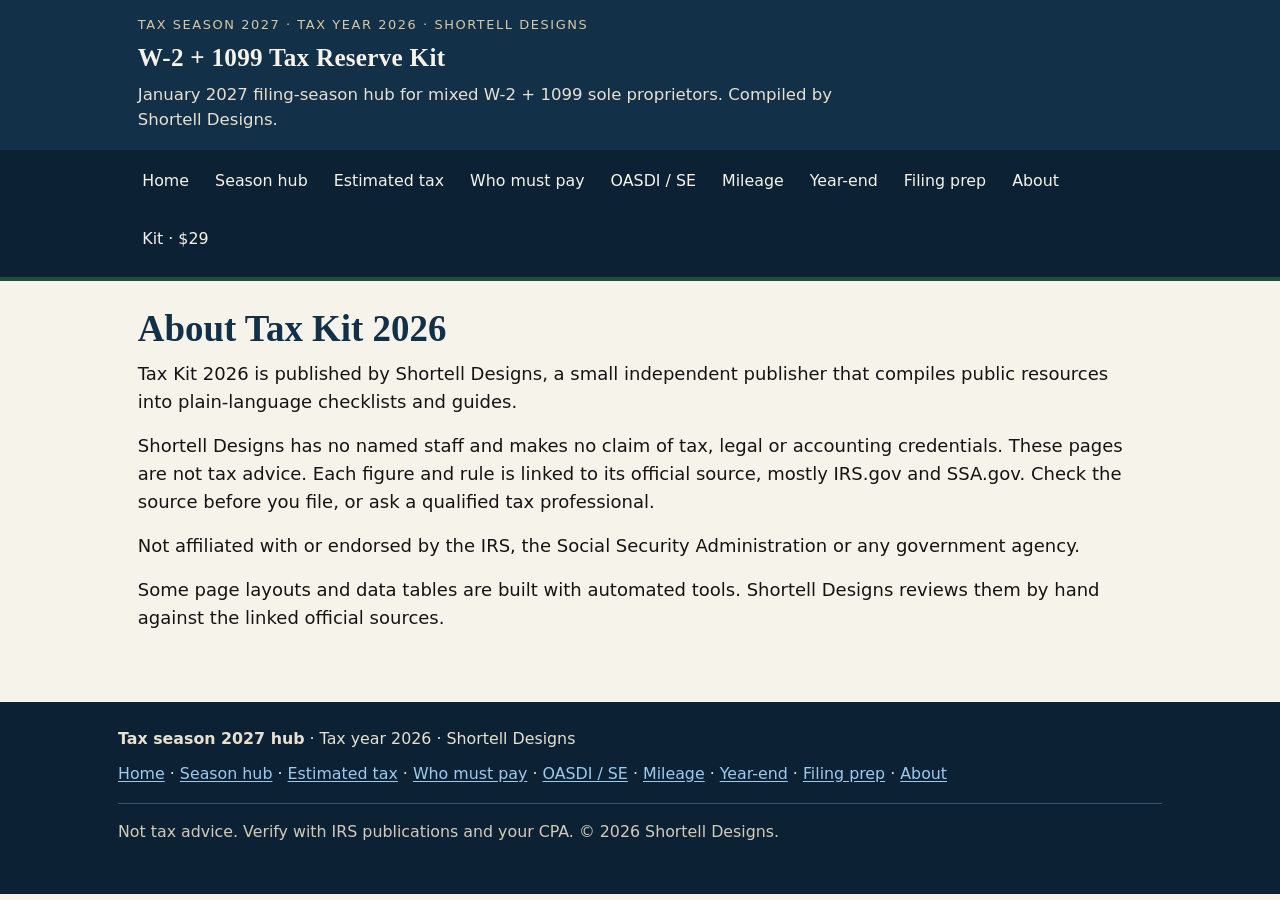
==== about.html @ aab92a84 "Add About page, visible byline, About nav/footer link, sitemap entry" ====
<!DOCTYPE html>
<html lang="en">
<head>
  <meta charset="utf-8">
  <meta name="viewport" content="width=device-width, initial-scale=1">
  <title>About Tax Kit 2026 | Shortell Designs</title>
  <meta name="description" content="Who publishes Tax Kit 2026, how pages are sourced from IRS.gov and SSA.gov, and what the site is not. Not tax advice.">
  <meta name="author" content="Shortell Designs">
  <link rel="canonical" href="https://shortelldesigns.github.io/tax-kit-2026/about.html">
  <meta property="og:title" content="About Tax Kit 2026 | Shortell Designs">
  <meta property="og:description" content="Who publishes Tax Kit 2026, how pages are sourced from IRS.gov and SSA.gov, and what the site is not. Not tax advice.">
  <meta property="og:type" content="website">
  <meta property="og:url" content="https://shortelldesigns.github.io/tax-kit-2026/about.html">
  <meta name="robots" content="index,follow">
  <link rel="stylesheet" href="css/site.css">
</head>
<body>
  <a class="skip" href="#content">Skip to content</a>
  <header class="site">
    <div class="brand">
      <p class="eyebrow">Tax season 2027 · Tax year 2026 · Shortell Designs</p>
      <p class="brand-name"><a href="./">W-2 + 1099 Tax Reserve Kit</a></p>
      <p class="tag">January 2027 filing-season hub for mixed W-2 + 1099 sole proprietors. Compiled by Shortell Designs.</p>
    </div>
    <nav class="primary" aria-label="Site">
      <ul>
        <li><a href="./">Home</a></li>
        <li><a href="tax-season-2027.html">Season hub</a></li>
        <li><a href="estimated-tax-2026.html">Estimated tax</a></li>
        <li><a href="who-must-pay-estimated-tax.html">Who must pay</a></li>
        <li><a href="oasdi-se-tax-w2-1099.html">OASDI / SE</a></li>
        <li><a href="mileage-rates-2026.html">Mileage</a></li>
        <li><a href="year-end-tax-checklist-2026.html">Year-end</a></li>
        <li><a href="filing-prep-2027.html">Filing prep</a></li>
        <li><a href="about.html">About</a></li>
        <li><a href="./#buy">Kit · $29</a></li>
      </ul>
    </nav>
  </header>
  <main id="content">
    <h1 class="page">About Tax Kit 2026</h1>
    <p>Tax Kit 2026 is published by Shortell Designs, a small independent publisher that compiles public resources into plain-language checklists and guides.</p>
    <p>Shortell Designs has no named staff and makes no claim of tax, legal or accounting credentials. These pages are not tax advice. Each figure and rule is linked to its official source, mostly IRS.gov and SSA.gov. Check the source before you file, or ask a qualified tax professional.</p>
    <p>Not affiliated with or endorsed by the IRS, the Social Security Administration or any government agency.</p>
    <p>Some page layouts and data tables are built with automated tools. Shortell Designs reviews them by hand against the linked official sources.</p>
  </main>
  </main>
  <footer class="site">
    <div class="inner">
      <p><strong>Tax season 2027 hub</strong> · Tax year 2026 · Shortell Designs</p>
      <p><a href="./">Home</a> · <a href="tax-season-2027.html">Season hub</a> · <a href="estimated-tax-2026.html">Estimated tax</a> · <a href="who-must-pay-estimated-tax.html">Who must pay</a> · <a href="oasdi-se-tax-w2-1099.html">OASDI / SE</a> · <a href="mileage-rates-2026.html">Mileage</a> · <a href="year-end-tax-checklist-2026.html">Year-end</a> · <a href="filing-prep-2027.html">Filing prep</a> · <a href="about.html">About</a></p>
      <div class="disclaimer">
        <p>Not tax advice. Verify with IRS publications and your CPA. © 2026 Shortell Designs.</p>
      </div>
    </div>
  </footer>
</body>
</html>
---- css/site.css ----
/* 2026 W-2 + 1099 Tax Kit sales page — Stephen Shortell
   Navy / cream, mobile-first, high contrast. No tracking. */

:root {
  --ink: #141414;
  --ink-soft: #2a2a2a;
  --paper: #f6f3ea;
  --paper-2: #efe9db;
  --rule: #c9c0ae;
  --navy: #123048;
  --navy-2: #0c2234;
  --link: #0a4a82;
  --link-visited: #4a2f6b;
  --forest: #1e4d3a;
  --warn-bg: #f3e6c8;
  --warn-ink: #5c3a08;
  --ok-bg: #dce9e1;
  --focus: #c45c00;
  --yellow: #fff3b0;
  --max: 46rem;
  --wide: 58rem;
}

*, *::before, *::after { box-sizing: border-box; }

html {
  font-size: 112.5%;
  scroll-behavior: smooth;
}

body {
  margin: 0;
  background: var(--paper);
  color: var(--ink);
  font-family: "Segoe UI", system-ui, -apple-system, Helvetica, Arial, sans-serif;
  line-height: 1.55;
}

.skip {
  position: absolute;
  left: -999px;
  top: 0;
  background: var(--navy);
  color: #fff;
  padding: 0.5rem 1rem;
  z-index: 20;
}
.skip:focus { left: 0.5rem; top: 0.5rem; }

header.site {
  background: var(--navy);
  color: #f6f3ea;
  border-bottom: 4px solid var(--forest);
}

.brand {
  max-width: var(--wide);
  margin: 0 auto;
  padding: 0.85rem 1.1rem 0.5rem;
}

.brand p.eyebrow {
  margin: 0;
  font-size: 0.72rem;
  letter-spacing: 0.12em;
  text-transform: uppercase;
  color: #d7c9a4;
}

.brand-name {
  margin: 0.15rem 0 0;
  font-family: Georgia, "Times New Roman", serif;
  font-size: 1.28rem;
  font-weight: 700;
  letter-spacing: 0.01em;
}

.brand-name a {
  color: inherit;
  text-decoration: none;
}

.brand .tag {
  margin: 0.25rem 0 0.45rem;
  font-size: 0.92rem;
  color: #e8e0cf;
  max-width: 40rem;
}

nav.primary {
  background: var(--navy-2);
}

nav.primary ul {
  list-style: none;
  margin: 0 auto;
  padding: 0.35rem 0.7rem;
  max-width: var(--wide);
  display: flex;
  flex-wrap: wrap;
  gap: 0.15rem;
}

nav.primary a {
  display: inline-block;
  color: #f6f3ea;
  text-decoration: none;
  padding: 0.4rem 0.65rem;
  border-radius: 2px;
  font-size: 0.88rem;
}

nav.primary a:hover,
nav.primary a:focus {
  background: #1d4a68;
  outline: 2px solid #f6d27a;
  outline-offset: 1px;
}

main {
  max-width: var(--wide);
  margin: 0 auto;
  padding: 1.4rem 1.1rem 3rem;
}

h1, h2, h3, h4 {
  font-family: Georgia, "Times New Roman", serif;
  line-height: 1.25;
  color: var(--navy);
}

h1.page {
  font-size: 1.75rem;
  margin: 0 0 0.45rem;
}

.lede {
  font-size: 1.08rem;
  color: var(--ink-soft);
  margin: 0 0 1.1rem;
}

.meta {
  font-size: 0.85rem;
  color: #4a463c;
  margin: 0 0 1.2rem;
}

h2 {
  font-size: 1.28rem;
  margin: 1.8rem 0 0.55rem;
  padding-top: 0.5rem;
  border-top: 1px solid var(--rule);
}

h3 {
  font-size: 1.05rem;
  margin: 1.1rem 0 0.35rem;
  color: var(--forest);
}

p { margin: 0 0 0.9rem; }

a {
  color: var(--link);
  text-underline-offset: 2px;
}
a:visited { color: var(--link-visited); }
a:focus {
  outline: 3px solid var(--focus);
  outline-offset: 2px;
}

ul, ol { margin: 0 0 1rem; padding-left: 1.3rem; }
li { margin-bottom: 0.35rem; }

.hero-meta {
  display: flex;
  flex-wrap: wrap;
  gap: 0.4rem 0.55rem;
  margin: 0 0 1.1rem;
}

.badge {
  font-size: 0.75rem;
  font-weight: 700;
  letter-spacing: 0.04em;
  text-transform: uppercase;
  padding: 0.18rem 0.5rem;
  border: 1px solid var(--forest);
  color: var(--forest);
  background: var(--ok-bg);
}

.badge.neutral {
  border-color: #8a7a55;
  color: #5c5340;
  background: var(--paper-2);
}

.price-box {
  background: #fff;
  border: 1px solid var(--rule);
  border-top: 4px solid var(--forest);
  padding: 1rem 1.1rem 1.15rem;
  margin: 0 0 1.4rem;
  display: grid;
  gap: 0.35rem;
}

.price-box .label {
  font-size: 0.75rem;
  letter-spacing: 0.1em;
  text-transform: uppercase;
  font-weight: 700;
  color: var(--forest);
  font-family: "Segoe UI", system-ui, sans-serif;
}

.price-box .amount {
  font-family: Georgia, "Times New Roman", serif;
  font-size: 2.4rem;
  line-height: 1;
  color: var(--navy);
  font-weight: 700;
}

.price-box .amount span {
  font-size: 1rem;
  font-weight: 600;
  color: var(--ink-soft);
}

.price-box .note {
  margin: 0.15rem 0 0.55rem;
  font-size: 0.92rem;
}

.btn {
  display: inline-flex;
  align-items: center;
  justify-content: center;
  min-height: 2.75rem;
  padding: 0.45rem 1.05rem;
  background: var(--forest);
  color: #f6f3ea;
  text-decoration: none;
  font-weight: 700;
  font-size: 0.92rem;
  letter-spacing: 0.01em;
  line-height: 1.25;
  text-align: center;
  border: 2px solid var(--forest);
  font-family: inherit;
  cursor: pointer;
}

.btn:visited { color: #f6f3ea; }

.btn:hover,
.btn:focus {
  background: var(--navy);
  border-color: var(--navy);
  color: #f6f3ea;
}

.btn[aria-disabled="true"],
.btn:disabled {
  background: #6b736e;
  border-color: #6b736e;
  color: #f0ece3;
  cursor: not-allowed;
  pointer-events: none;
}

.btn.placeholder {
  background: #6b736e;
  border-color: #6b736e;
  color: #f0ece3;
  cursor: not-allowed;
}

.btn.placeholder:hover,
.btn.placeholder:focus,
.btn.placeholder:visited {
  background: #6b736e;
  border-color: #6b736e;
  color: #f0ece3;
  outline: 3px solid var(--focus);
}

.placeholder-note {
  margin: 0.55rem 0 0;
  font-size: 0.88rem;
  color: var(--warn-ink);
  background: var(--warn-bg);
  border: 1px solid #d7b56a;
  padding: 0.55rem 0.7rem;
}

.price-box .btn {
  width: 100%;
  margin: 0;
}
@media (min-width: 640px) {
  .price-box .btn {
    width: max-content;
  }
}

.cta-sub {
  margin: 0.4rem 0 0;
  font-size: 0.88rem;
  color: var(--ink-soft);
}

ol.kit-tabs {
  list-style: none;
  margin: 1rem 0 1.4rem;
  padding: 0;
  display: grid;
  gap: 0.55rem;
}
@media (min-width: 640px) {
  ol.kit-tabs {
    grid-template-columns: 1fr 1fr;
  }
}
.kit-tabs li {
  background: #fff;
  border: 1px solid var(--rule);
  padding: 0.55rem 0.75rem;
}
.kit-tabs strong {
  display: block;
  font-family: Georgia, "Times New Roman", serif;
  color: var(--navy);
  margin: 0 0 0.15rem;
}

.cards {
  display: grid;
  gap: 0.7rem;
  margin: 1rem 0 1.4rem;
}

@media (min-width: 640px) {
  .cards.two { grid-template-columns: 1fr 1fr; }
  h1.page { font-size: 2.05rem; }
  .brand-name { font-size: 1.4rem; }
}

/* Phone: keep $29 + CTA above the fold at 390×844 */
@media (max-width: 639px) {
  .brand {
    padding: 0.5rem 0.9rem 0.3rem;
  }
  .brand .tag {
    display: none;
  }
  main {
    padding: 0.85rem 0.9rem 2.5rem;
  }
  h1.page {
    font-size: 1.35rem;
    margin: 0 0 0.3rem;
  }
  .lede {
    font-size: 0.95rem;
    line-height: 1.35;
    margin: 0 0 0.35rem;
  }
  .hero-meta {
    gap: 0.25rem 0.35rem;
    margin: 0 0 0.55rem;
  }
  .price-box .note {
    font-size: 0.85rem;
    line-height: 1.35;
    margin: 0.1rem 0 0.4rem;
  }
  /* Hub-only clamp: tax-season-2027 already PASSes with a full note */
  .hub .price-box .note {
    /* one beat only on phone */
    display: -webkit-box;
    -webkit-line-clamp: 2;
    -webkit-box-orient: vertical;
    overflow: hidden;
  }
  .cta-sub {
    font-size: 0.78rem;
    line-height: 1.3;
    margin: 0.35rem 0 0;
  }
  .price-box .amount { margin: 0.15rem 0; }
  .callout { margin-top: 0.75rem; }

  /* Hub-only v2: button sits under $29 and clears 390×844 */
  .hub h1.page {
    font-size: 1.2rem;
    line-height: 1.25;
    margin: 0 0 0.25rem;
  }
  .hub .lede {
    display: -webkit-box;
    -webkit-line-clamp: 2;
    -webkit-box-orient: vertical;
    overflow: hidden;
    margin: 0 0 0.3rem;
  }
  .hub .hero-meta .badge.neutral:last-child {
    display: none; /* drop TY2026 badge — already in eyebrow */
  }
  .hub .cta-sub {
    display: none; /* still available mid-page / FAQ; frees ~40px */
  }
  .hub .price-box {
    padding: 0.65rem 0.75rem 0.7rem;
  }
  .hub .price-box .btn {
    margin-top: 0.25rem;
  }
  .hub main {
    padding-top: 0.55rem;
  }
  .hub .primary ul {
    font-size: 0.82rem;
    gap: 0.2rem 0.55rem;
  }
}

.card {
  background: #fff;
  border: 1px solid var(--rule);
  padding: 0.85rem 1rem;
}

.card h3 {
  margin: 0 0 0.3rem;
  color: var(--navy);
}

.tab-num {
  display: block;
  font-size: 0.72rem;
  letter-spacing: 0.08em;
  text-transform: uppercase;
  color: var(--forest);
  font-family: "Segoe UI", system-ui, sans-serif;
  font-weight: 700;
  margin-bottom: 0.15rem;
}

.callout {
  background: var(--warn-bg);
  color: var(--warn-ink);
  border: 1px solid #d7b56a;
  padding: 0.85rem 1rem;
  margin: 1rem 0 1.3rem;
}

.callout.ok {
  background: var(--ok-bg);
  color: #143328;
  border-color: #8fb59e;
}

.callout h2, .callout h3 {
  color: inherit;
  border: 0;
  margin-top: 0;
  padding: 0;
}

.table-wrap {
  overflow-x: auto;
  margin: 0 0 1.4rem;
  border: 1px solid var(--rule);
  background: #fff;
}

table {
  width: 100%;
  border-collapse: collapse;
  font-size: 0.88rem;
  min-width: 28rem;
}

th, td {
  text-align: left;
  vertical-align: top;
  padding: 0.45rem 0.55rem;
  border-bottom: 1px solid var(--rule);
}

th {
  background: var(--navy);
  color: #f6f3ea;
  font-weight: 600;
}

tr:nth-child(even) td { background: var(--paper-2); }

.swatch {
  display: inline-block;
  width: 0.9rem;
  height: 0.9rem;
  vertical-align: -0.1rem;
  margin-right: 0.25rem;
  border: 1px solid #8a7a55;
  background: var(--yellow);
}

dl.faq {
  margin: 0 0 1.3rem;
}

details.faq-item {
  background: #fff;
  border: 1px solid var(--rule);
  margin: 0 0 0.45rem;
  padding: 0;
}

details.faq-item summary {
  cursor: pointer;
  font-weight: 700;
  color: var(--navy);
  padding: 0.7rem 0.9rem;
  list-style: none;
}

details.faq-item summary::-webkit-details-marker { display: none; }

details.faq-item summary::before {
  content: "+";
  display: inline-block;
  width: 1.1rem;
  color: var(--forest);
  font-weight: 700;
}

details.faq-item[open] summary::before { content: "–"; }

details.faq-item .answer {
  padding: 0 0.9rem 0.85rem;
  border-top: 1px solid var(--rule);
}

.sources {
  background: #fff;
  border: 1px solid var(--rule);
  padding: 0.85rem 1.05rem;
  margin: 0 0 1.3rem;
}

.sources ul { margin-bottom: 0; }

.sources li { word-break: break-word; }

footer.site {
  background: var(--navy-2);
  color: #e8e0cf;
  padding: 1.4rem 1.1rem 2.2rem;
  font-size: 0.88rem;
}

footer.site .inner {
  max-width: var(--wide);
  margin: 0 auto;
}

footer.site a { color: #9ec9ef; }
footer.site a:visited { color: #cbb6e4; }
footer.site p { margin: 0 0 0.55rem; }

.disclaimer {
  border-top: 1px solid #3a5568;
  margin-top: 0.9rem;
  padding-top: 0.9rem;
  color: #d2cbb8;
}

.facts {
  display: grid;
  gap: 0.55rem 1.2rem;
  margin: 0 0 1.3rem;
}

@media (min-width: 640px) {
  .facts { grid-template-columns: 1fr 1fr; }
}

.facts div {
  background: #fff;
  border: 1px solid var(--rule);
  padding: 0.7rem 0.85rem;
}

.facts dt {
  font-size: 0.72rem;
  letter-spacing: 0.08em;
  text-transform: uppercase;
  font-weight: 700;
  color: var(--forest);
  margin: 0 0 0.15rem;
}

.facts dd {
  margin: 0;
  font-weight: 600;
  color: var(--navy);
}

@media (min-width: 720px) {
  .cards.three { grid-template-columns: 1fr 1fr 1fr; }
}

.card h3 a {
  color: var(--navy);
  text-decoration: none;
}
.card h3 a:hover,
.card h3 a:focus {
  text-decoration: underline;
  outline: 2px solid var(--focus);
  outline-offset: 2px;
}

.card p {
  margin: 0 0 0.45rem;
  font-size: 0.95rem;
}
.card p:last-child { margin-bottom: 0; }

.hub-list {
  list-style: none;
  margin: 1rem 0 1.4rem;
  padding: 0;
  display: grid;
  gap: 0.55rem;
}
.hub-list li {
  background: #fff;
  border: 1px solid var(--rule);
  padding: 0.7rem 0.9rem;
}
.hub-list strong {
  display: block;
  color: var(--navy);
  font-family: Georgia, "Times New Roman", serif;
  margin: 0 0 0.15rem;
}

/* Designer pack 2026-10-23: 44px nav taps */
nav.primary a { display: inline-flex; align-items: center; min-height: 2.75rem; }
.card h3 a { display: inline-block; padding-block: 0.65rem; margin-block: -0.65rem; }
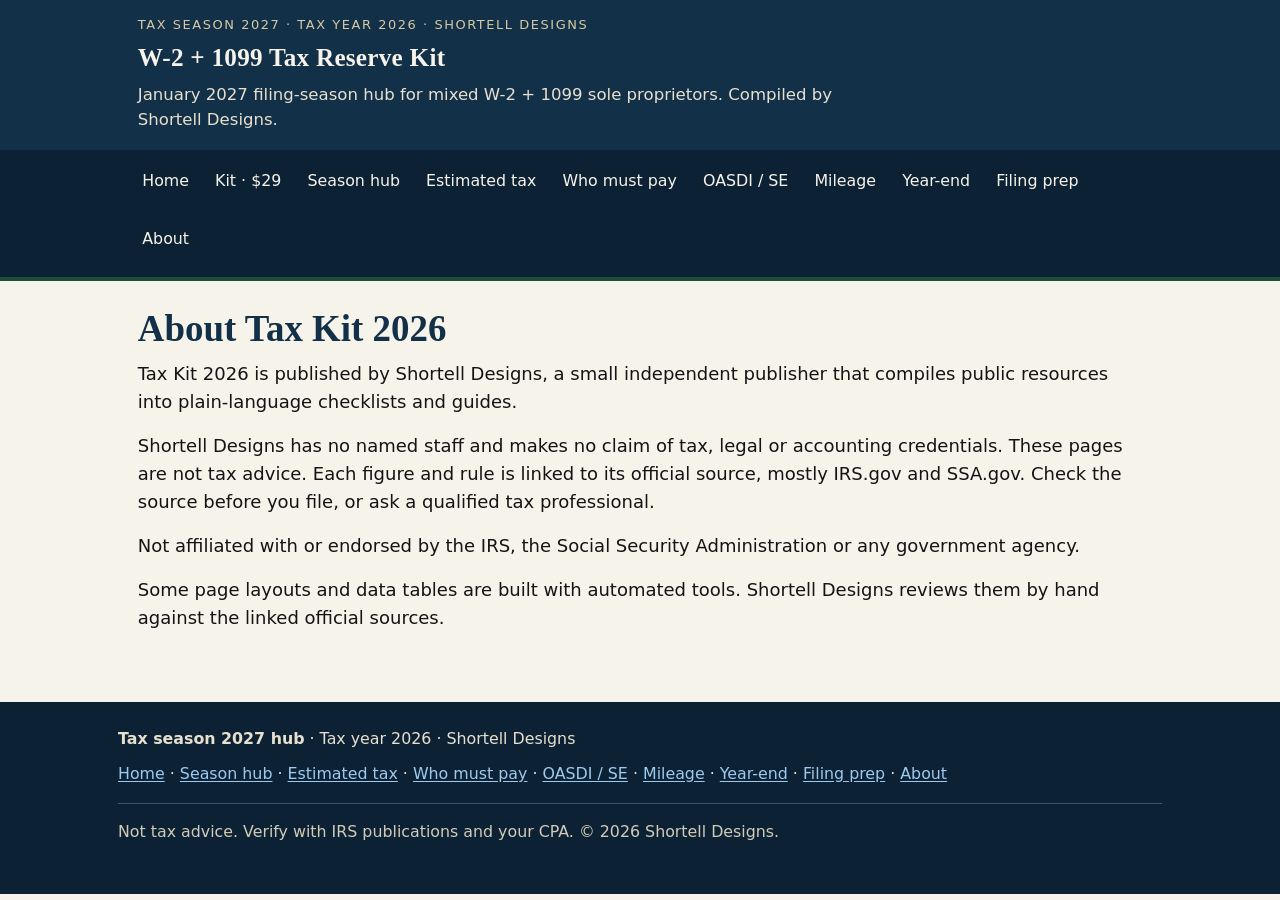
==== commit 1c2d3525: "Move Kit $29 to second nav item on guide pages" ====
--- a/about.html
+++ b/about.html
@@ -25,6 +25,7 @@
     <nav class="primary" aria-label="Site">
       <ul>
         <li><a href="./">Home</a></li>
+        <li><a href="./#buy">Kit · $29</a></li>
         <li><a href="tax-season-2027.html">Season hub</a></li>
         <li><a href="estimated-tax-2026.html">Estimated tax</a></li>
         <li><a href="who-must-pay-estimated-tax.html">Who must pay</a></li>
@@ -33,7 +34,6 @@
         <li><a href="year-end-tax-checklist-2026.html">Year-end</a></li>
         <li><a href="filing-prep-2027.html">Filing prep</a></li>
         <li><a href="about.html">About</a></li>
-        <li><a href="./#buy">Kit · $29</a></li>
       </ul>
     </nav>
   </header>
--- a/css/site.css
+++ b/css/site.css
@@ -655,3 +655,9 @@
 /* Designer pack 2026-10-23: 44px nav taps */
 nav.primary a { display: inline-flex; align-items: center; min-height: 2.75rem; }
 .card h3 a { display: inline-block; padding-block: 0.65rem; margin-block: -0.65rem; }
+
+/* Designer pack 2026-10-26: under 640px the 10-link nav is one swipeable row (was 3 rows, pushed the season CTA below the 390 fold) */
+@media (max-width: 639px) {
+  nav.primary ul { flex-wrap: nowrap; overflow-x: auto; -webkit-overflow-scrolling: touch; scrollbar-width: thin; }
+  nav.primary li { flex: 0 0 auto; }
+}
